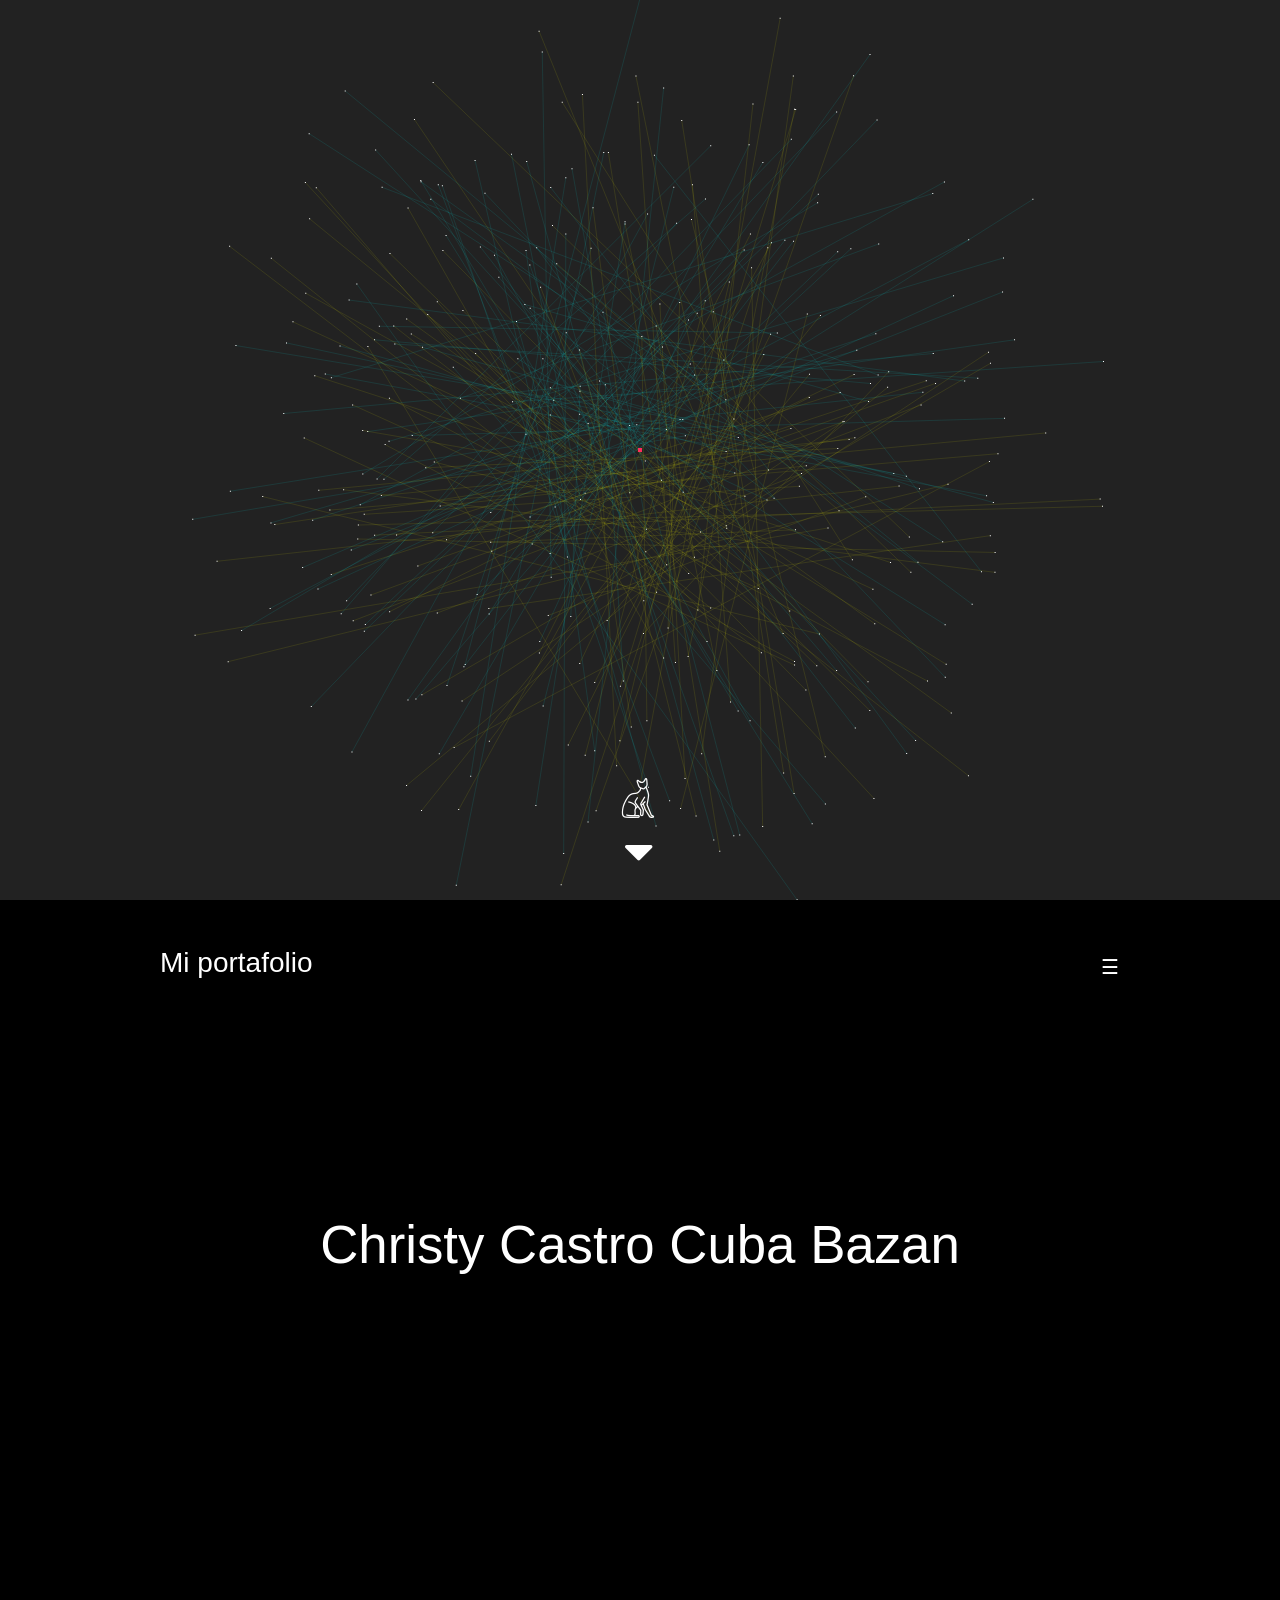
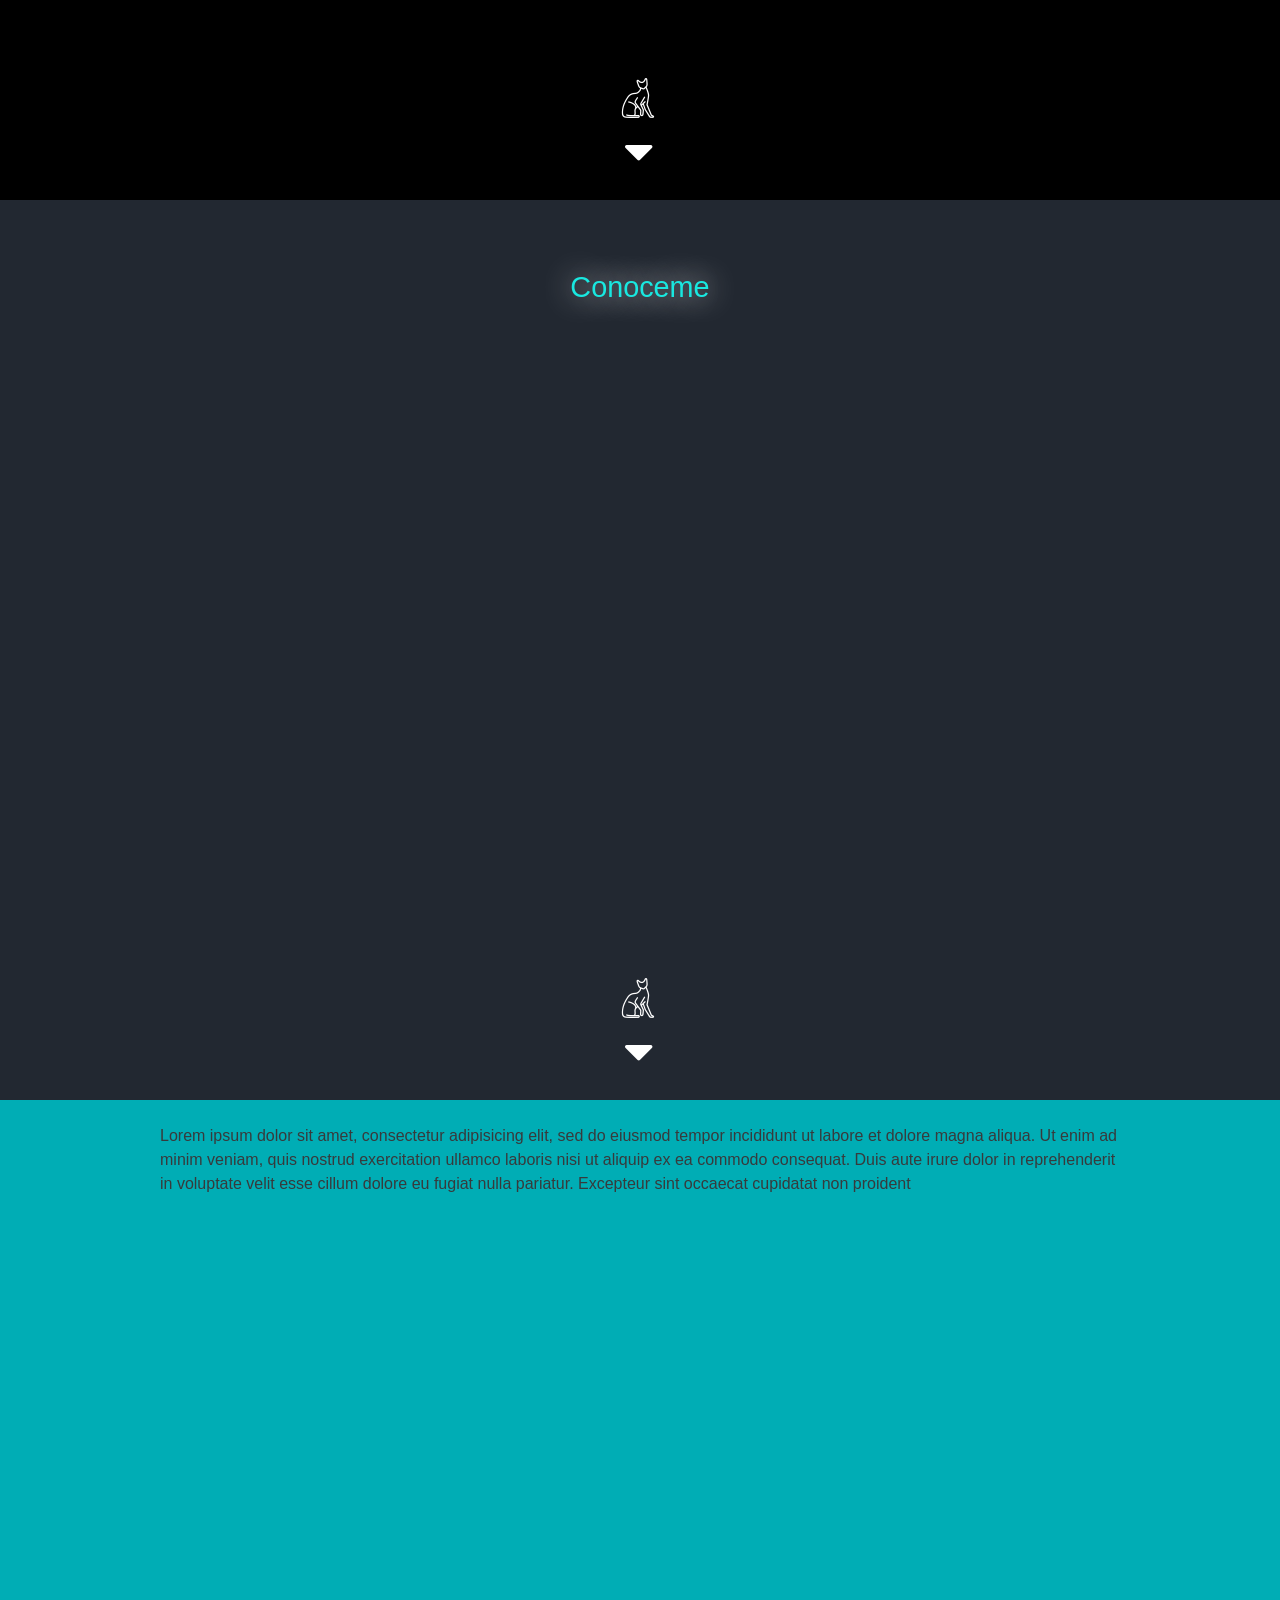
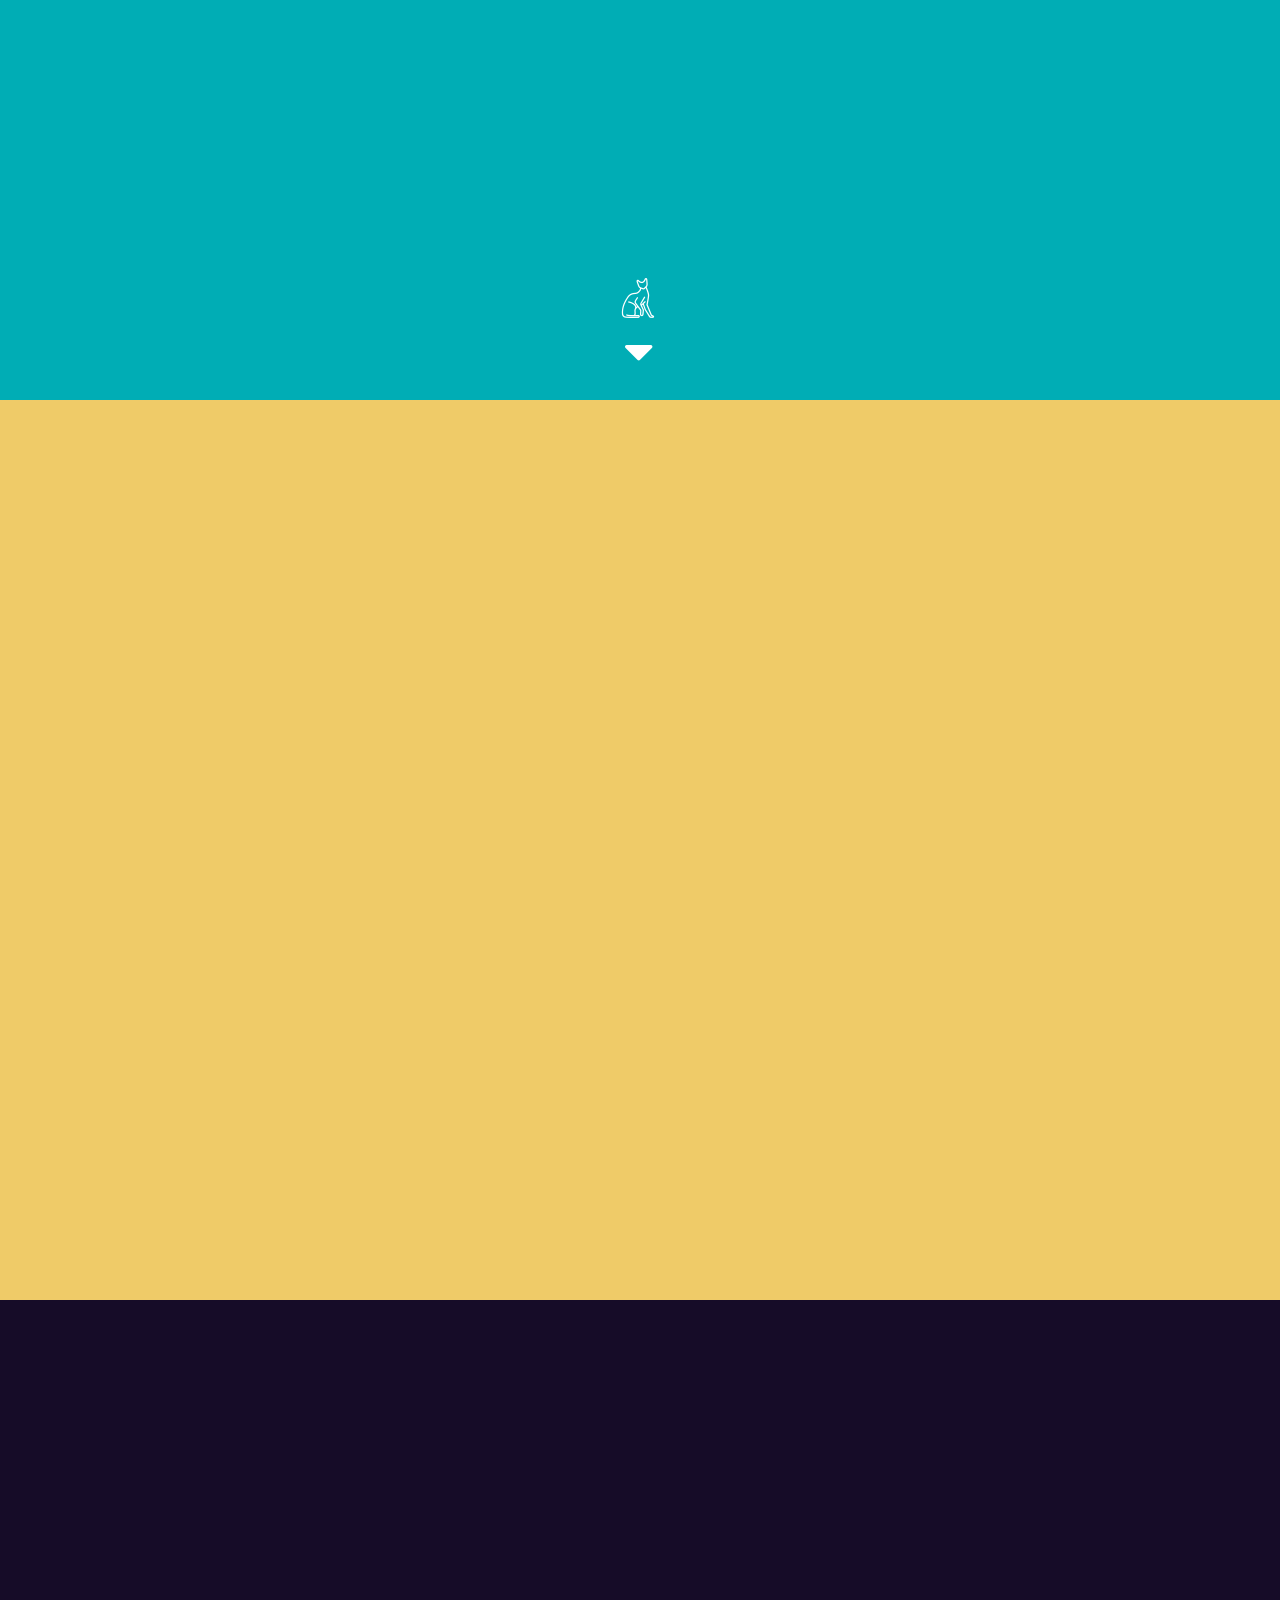
==== index.html @ 49b7a466 "realizando portafolio" ====
<!DOCTYPE html>
<html lang="en">
<head>
	<link rel="stylesheet" type="text/css" href="css/bootstrap.min.css">
	<link rel="stylesheet" type="text/css" href="css/font/flaticon.css">
	<link rel="stylesheet" type="text/css" href="css/fonts/font-awesome.min.css">
	<link rel="stylesheet" type="text/css" href="css/main.css">
	<title>Margarita Christy Castro Cuba Bazan</title>
</head>
<body>
	<div class="intro fadeInDown" id="pt">
		<div class="cajaCanvas fadeBotonLoad">
			<i class="flaticon-devon-rex-cat flechaAbajo"></i>
			<i class="fa-caret-down fa fa-3x m-b-2 flechaAbajo" id="first"></i>
		</div>
	</div>
	<section class="falsoSection">
		<nav class="navbar navfix p-t-3 p-b-2">
			<div class="container">
				<h3 class="list-inline-item">Mi portafolio</h3>
				<button class="navbar-toggler botonCollapse p-r-0" type="button">☰</button>
			</div>
		</nav>
		<div class="menuBox collapse">
			<div class="container p-t-1">
				<i class="flaticon-siamese-cat gatoIcon botonCollapse"></i>
			</div>
			<ul class="nav navbar-nav menu">
				<li class="nav navbar"><a href="#primerSlid">uno</a></li>
				<li class="nav navbar">dps</li>
				<li class="nav navbar">tres</li>
			</ul>
		</div>
	</section>
	<section class="primerSlid" id="primerSlid">
		<video class="videoPlay hidden-sm-down" autoplay loop id="video-background" preload="img/javascript.gif"  muted>
			<source src="img/leonardsoosaymissfitmp4.mp4" type="video/mp4">
		</video>
		<div class="jumbotron text-xs-center jumbo">
			<h1>Christy Castro Cuba Bazan</h1>
		</div>
		<div class="cajaCanvas uno">
			<i class="flaticon-devon-rex-cat flechaAbajo"></i>
			<i class="fa-caret-down fa fa-3x m-b-2 flechaAbajo" id="second"></i>
		</div>
	</section>
	<section class="segundoSlid p-t-2">
		<div class="container text-xs-center p-t-3">
		<h3 class="nombre">Conoceme</h3>
			<div class="row text-justify">
				<div class="push-sm-1 pull-sm-0 push-sm-1 pull-sm-0 col-xs-12 col-sm-6 col-lg-6 colIzq">
					<img src="img/miaw.jpg" alt="christy" width="100%" class="ego">
				</div>
				<div class="push-sm-0 pull-sm-1 col-xs-12 col-sm-6 col-lg-6 colDer">
					<div class="aboutMe">
						Lorem ipsum dolor sit amet, consectetur adipisicing elit, sed do eiusmod
						tempor incididunt ut labore et dolore magna aliqua. Ut enim ad minim veniam,
						quis nostrud exercitation ullamco laboris nisi ut aliquip ex ea commodo
						consequat. Duis aute irure dolor in reprehenderit in voluptate velit esse
						cillum dolore eu fugiat nulla pariatur. Excepteur sint occaecat cupidatat non
						proident, sunt in culpa qui officia deserunt mollit anim id est laborum.
					</div>
				</div>
			</div>
		</div>
		<div class="cajaCanvas uno">
			<i class="flaticon-devon-rex-cat flechaAbajo"></i>
			<i class="fa-caret-down fa fa-3x m-b-2 flechaAbajo" id="thirt"></i>
		</div>
	</section>
	<section class="tercerSlid p-t-2">
		<div class="container">
			<div>
				Lorem ipsum dolor sit amet, consectetur adipisicing elit, sed do eiusmod
				tempor incididunt ut labore et dolore magna aliqua. Ut enim ad minim veniam,
				quis nostrud exercitation ullamco laboris nisi ut aliquip ex ea commodo
				consequat. Duis aute irure dolor in reprehenderit in voluptate velit esse
				cillum dolore eu fugiat nulla pariatur. Excepteur sint occaecat cupidatat non
				proident
			</div>
		</div>
		<div class="cajaCanvas uno">
			<i class="flaticon-devon-rex-cat flechaAbajo"></i>
			<i class="fa-caret-down fa fa-3x m-b-2 flechaAbajo" id="forth"></i>
		</div>
	</section>
	<section class="cuartoSlid" id="portafolio">
		
	</section>
	<section class="quintoSlid" id="contactame"></section>
	<script type="text/javascript" src="js/pt.js"></script>
	<script type="text/javascript" src="js/pair.collinear.js"></script>
	<script type="text/javascript" src="js/jquery.min.js"></script>
	<script type="text/javascript" src="js/bootstrap.min.js"></script>
	<script type="text/javascript" src="js/main.js"></script>
	<script type="text/javascript" src="js/app.js"></script>
</body>
</html>
---- css/font/flaticon.css ----
/*
  	Flaticon icon font: Flaticon
  	Creation date: 22/06/2016 15:28
  	*/

@font-face {
  font-family: "Flaticon";
  src: url("./Flaticon.eot");
  src: url("./Flaticon.eot?#iefix") format("embedded-opentype"),
       url("./Flaticon.woff") format("woff"),
       url("./Flaticon.ttf") format("truetype"),
       url("./Flaticon.svg#Flaticon") format("svg");
  font-weight: normal;
  font-style: normal;
}

@media screen and (-webkit-min-device-pixel-ratio:0) {
  @font-face {
    font-family: "Flaticon";
    src: url("./Flaticon.svg#Flaticon") format("svg");
  }
}

[class^="flaticon-"]:before, [class*=" flaticon-"]:before,
[class^="flaticon-"]:after, [class*=" flaticon-"]:after {   
  font-family: Flaticon;
        font-size: 40px;
font-style: normal;
margin-left: 20px;
}

.flaticon-abyssinian-cat:before { content: "\f100"; }
.flaticon-american-curl-cat:before { content: "\f101"; }
.flaticon-ashera-cat:before { content: "\f102"; }
.flaticon-bengal-cat:before { content: "\f103"; }
.flaticon-british-shorthair-cat:before { content: "\f104"; }
.flaticon-cornish-rex-cat:before { content: "\f105"; }
.flaticon-devon-rex-cat:before { content: "\f106"; }
.flaticon-egyptian-cat:before { content: "\f107"; }
.flaticon-exotic-shorthair-cat:before { content: "\f108"; }
.flaticon-japanese-bobtail-cat:before { content: "\f109"; }
.flaticon-javanese-cat:before { content: "\f10a"; }
.flaticon-kuril-bobtail-cat:before { content: "\f10b"; }
.flaticon-maine-coon-cat:before { content: "\f10c"; }
.flaticon-norwegian-forest-cat:before { content: "\f10d"; }
.flaticon-oriental-cat:before { content: "\f10e"; }
.flaticon-persian-cat:before { content: "\f10f"; }
.flaticon-peterbald-cat:before { content: "\f110"; }
.flaticon-pixie-bob-cat:before { content: "\f111"; }
.flaticon-ragdoll-cat:before { content: "\f112"; }
.flaticon-russian-blue-cat:before { content: "\f113"; }
.flaticon-savannah-cat:before { content: "\f114"; }
.flaticon-scottish-fold-cat:before { content: "\f115"; }
.flaticon-selkirk-rex-cat:before { content: "\f116"; }
.flaticon-siamese-cat:before { content: "\f117"; }
.flaticon-siberian-cat:before { content: "\f118"; }
.flaticon-singapura-cat:before { content: "\f119"; }
.flaticon-snowshoe-cat:before { content: "\f11a"; }
.flaticon-sphynx-cat:before { content: "\f11b"; }
.flaticon-toyger-cat:before { content: "\f11c"; }
.flaticon-turkish-angora-cat:before { content: "\f11d"; }
---- css/main.css ----
/* body */
*{
	padding: 0;
	margin: 0;
	box-sizing: border-box;
}

body{
	background: black;
	overflow: hidden;
}

/* intro canvas */

.cajaCanvas{
	position: absolute;
    bottom: 0;
    text-align: center;
    left: 50%;
    margin-left: -22px;
    color: white;
}

.fadeBotonLoad{
	animation:uno ease-in 1;
	animation-duration:3s;
}
@keyframes uno { from { opacity:0; } to { opacity:1; } }

.fadeFirst{
	opacity: 0;
	transition: opacity 1s;
}

.fadeInDown{
	animation:fadeIn ease-in 1;
	animation-duration:1s;
}
@keyframes fadeIn { from { opacity:0; } to { opacity:1; } }

.flechaAbajo{
    display: block;
    cursor: pointer;
}

.intro{
	height: 100vh;
/*	width: 100%;	
*/}

/* seccion falsa/ navbar sticky*/

button:focus {
    outline: none;
}

.botonCollapse{
	color: white;
	float: right;
}

.container{
	max-width: 990px;
}

.falsoSection{
	width: 100%;
	height: 100vh;
	position: absolute;
}

.navfix{
	color: white;
	z-index: 1;
	width: 100%;
}

/* menu fixed*/

[class^="flaticon-"]:before{
	margin: 0;
}

.gatoIcon{
	color: white;
	float: right;
	padding: 18px 2px;
}

.menu{
    color: white;
    position: absolute;
    top: 25%;
    width: 100%;
    text-align: center;
}

.menuBox{
    position: fixed;
    width: 100%;
    height: 100%;
    background-color: rgba(23, 27, 33, 0.66);
    top: 0;
    z-index: 999;
}

/* primera seccion */

h1{
	font-size: 330%;
}

.jumbo{
	position: relative;
	top: 28%;
	background-color: transparent;
	color: white;
}

.primerSlid{
	background: linear-gradient( rgba(0, 0, 0, 0.6), rgba(0, 0, 0, -0.7));
	width: 100%;
	position: relative;
	height: 100vh;
}

@media (max-width: 780px){
	.primerSlid{
		background:linear-gradient( rgba(0, 0, 0, 0.6), rgba(0, 0, 0, -0.3)), url(../img/porfavor.jpg);
		background-size: cover;
		background-position: center;
	}
}

.videoPlay{
    position: fixed;
    z-index: -1;
    width: 100%;
}

/* segundo section*/

.aboutMe{
    bottom: 280px;
    position: relative;
}

.colDer{
	padding-left: 10%;
	padding-top: 17%;
}

.colIzq, .colDer{
	opacity: 0;
}
.colIzq{
	padding-right: 10%;
	padding-top: 3%;
}

.ego{
	position: relative;
	top: 340px;
}

.nombre{
	color: #19e8e0;
    text-shadow: 0px 0px 30px #f5f4f5;
    font-size: 180%;
}

.segundoSlid{
	background-color: #222831;
	color: #00FFF5;
}

.segundoSlid,.tercerSlid,.cuartoSlid,.quintoSlid {
	height: 100vh;
	position: relative;

}

@media screen and (min-width: 0px) and (max-width: 544px) {
    [class*="colIzq"] {
        padding: 20px 80px 0;
    }
    [class*="colDer"] {
        padding: 30px 55px 0;    	
    }
}

/* tercer section */

.tercerSlid{
	background-color: #00ADB5;
}

/* cuarto section */

.cuartoSlid{
	background-color: #EFCB68;
}

/* quinto section */

.quintoSlid{
	background-color: #160C28;
}

.hoverAuto{
	opacity: 0;
    transition: opacity .6s cubic-bezier(0.645,.045,.355,1);
}
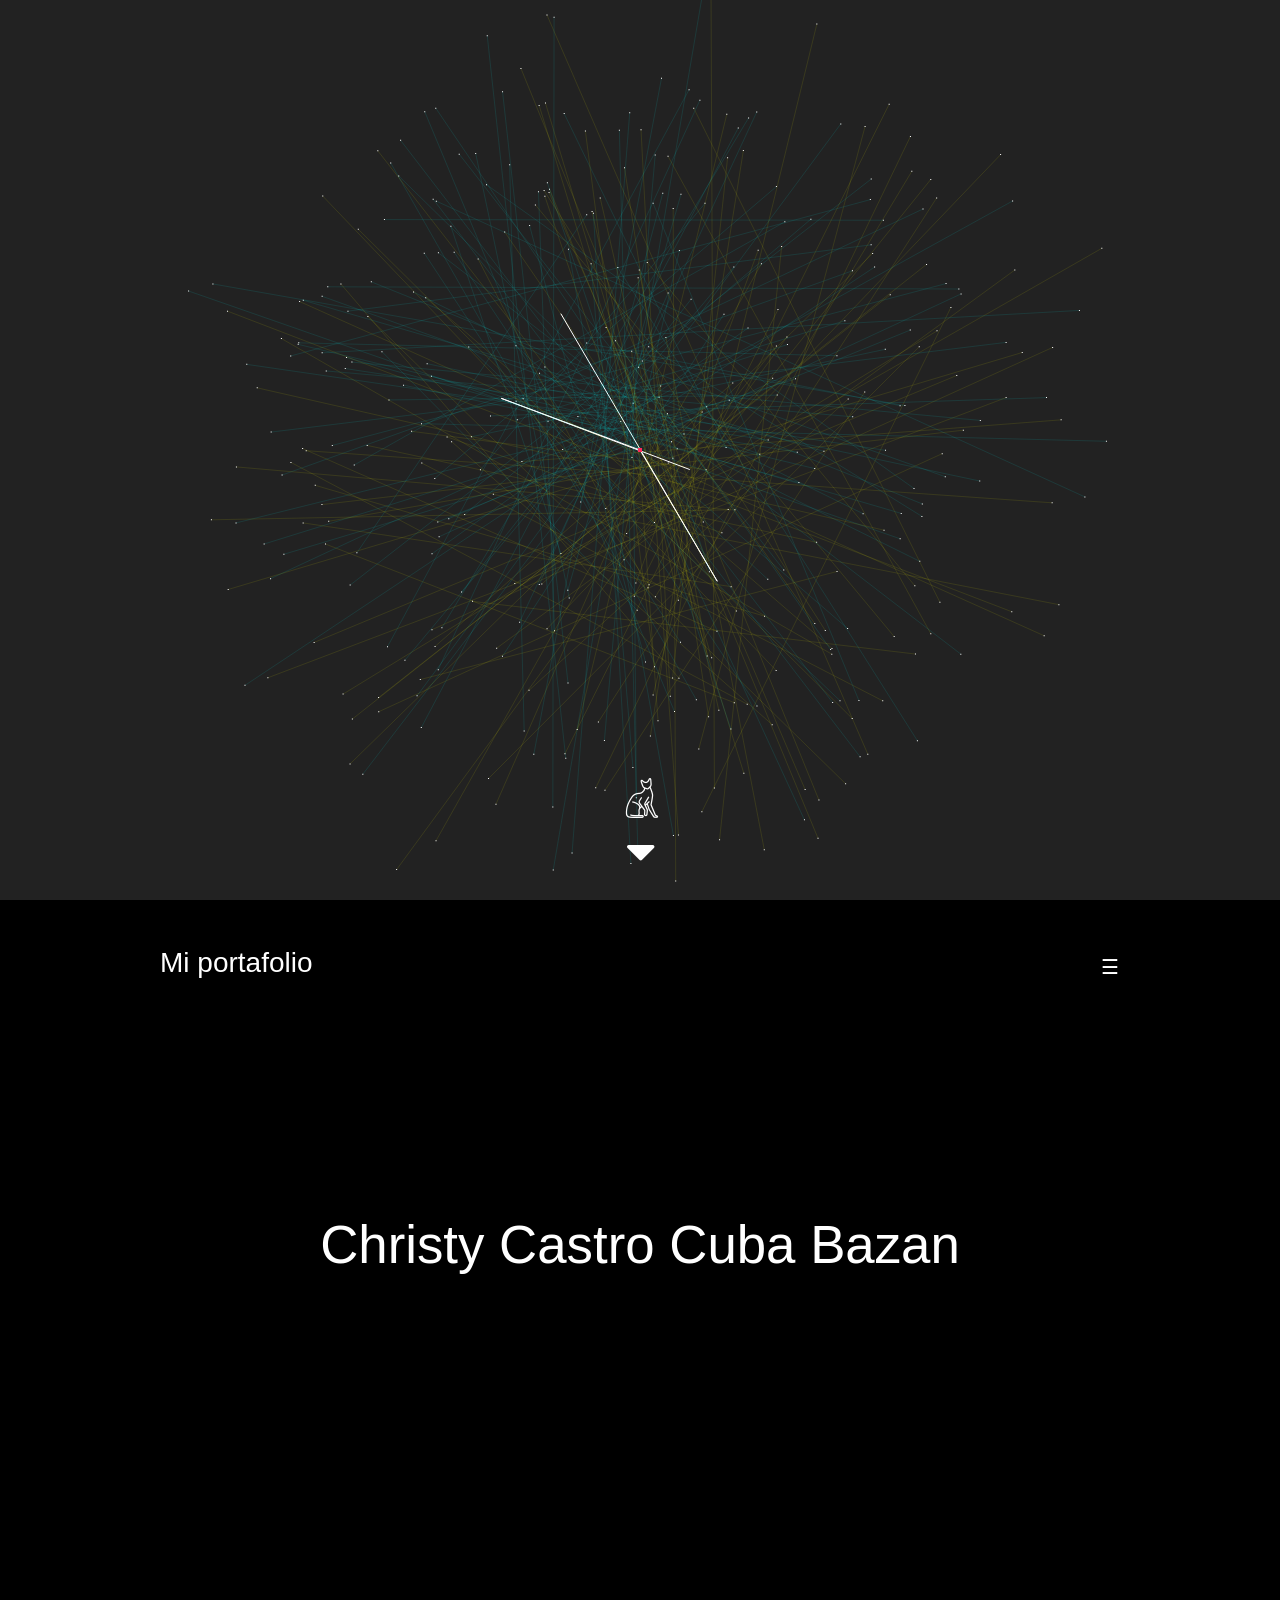
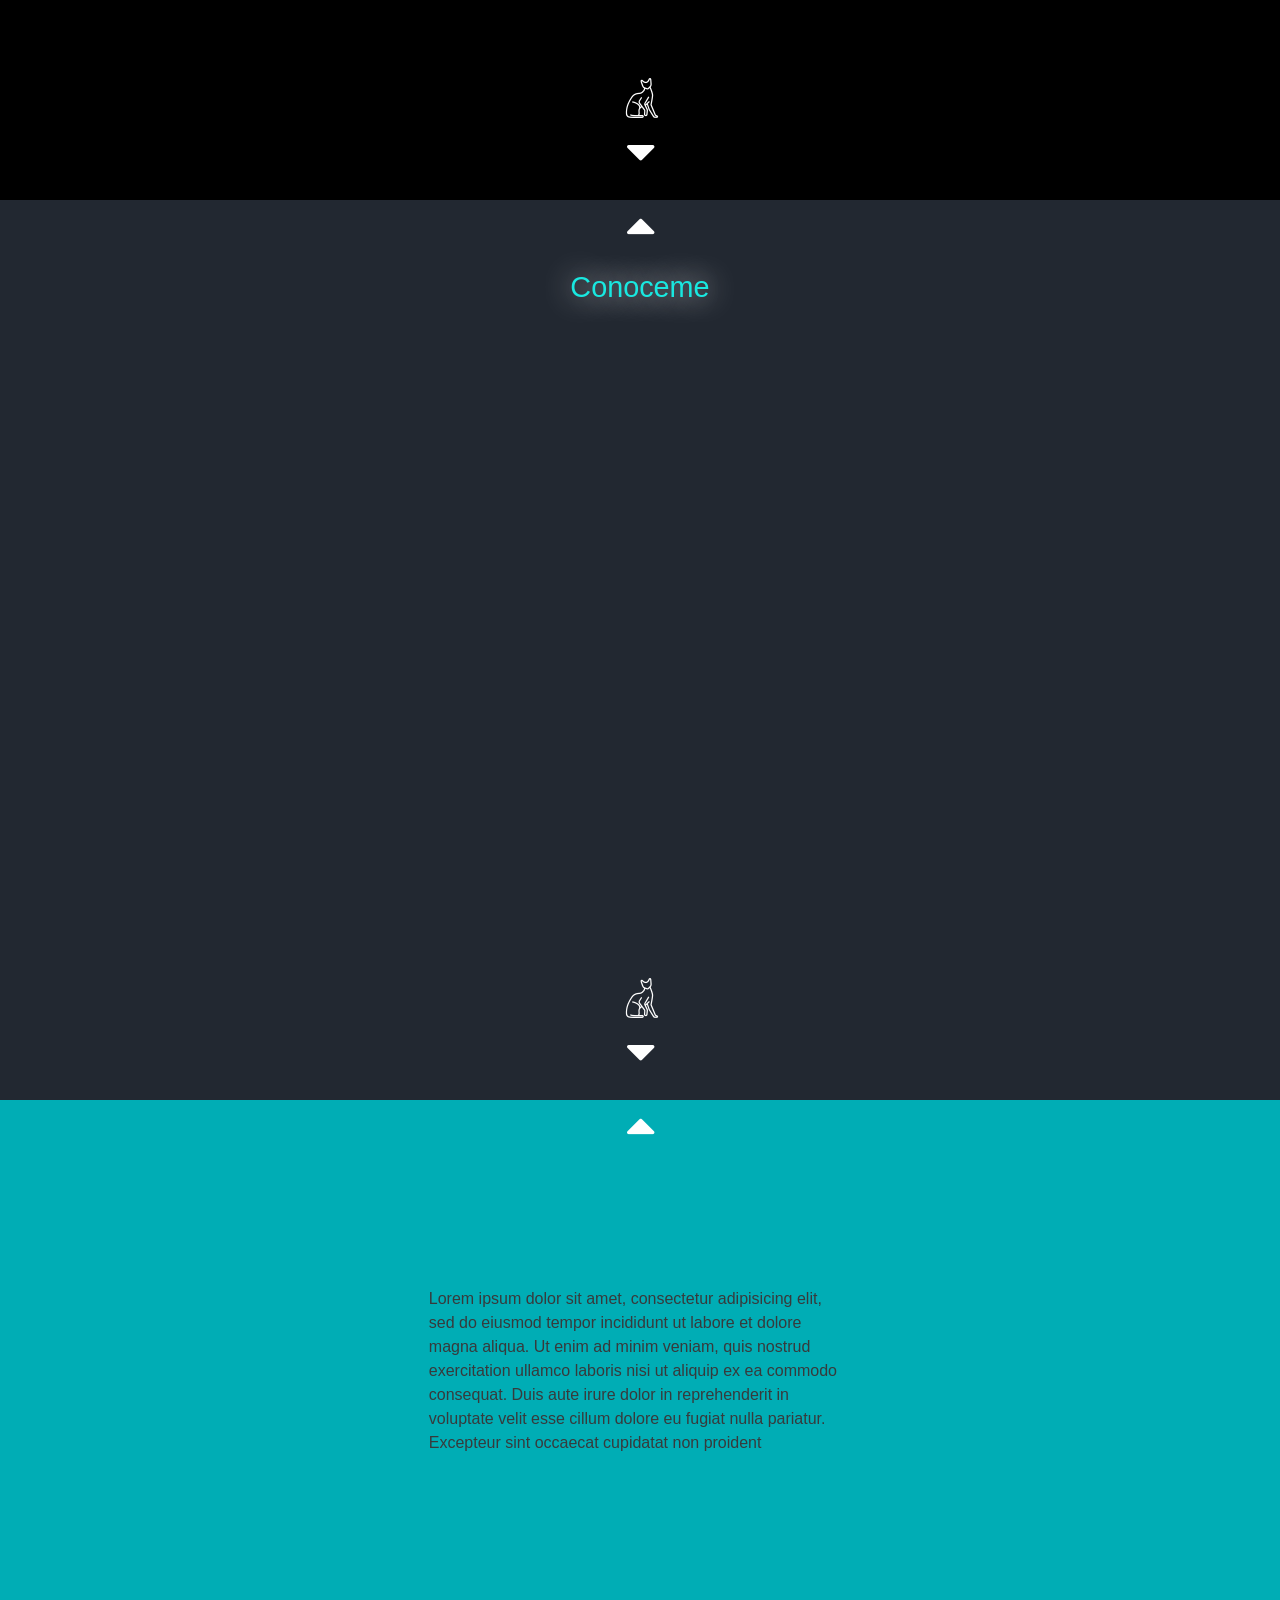
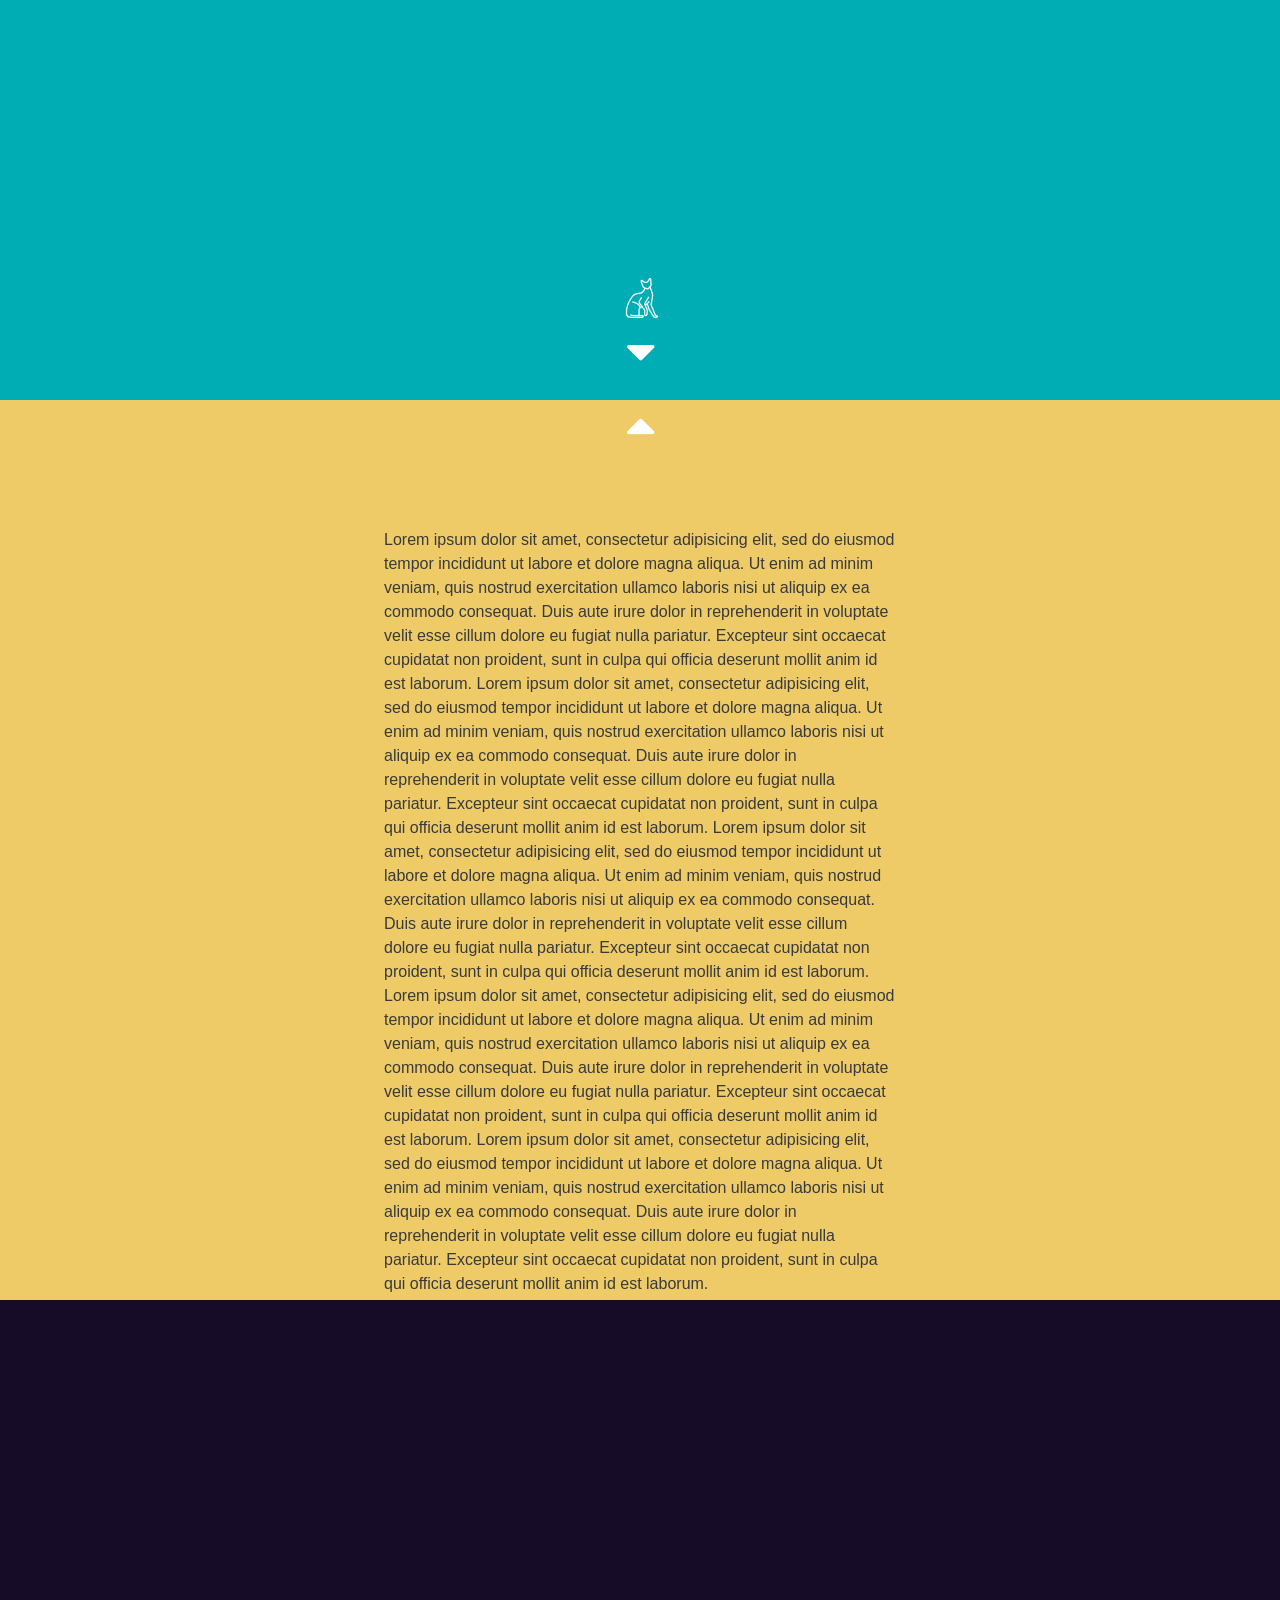
==== commit 3cab5d7c: "version 1" ====
--- a/index.html
+++ b/index.html
@@ -21,14 +21,14 @@
 				<button class="navbar-toggler botonCollapse p-r-0" type="button">☰</button>
 			</div>
 		</nav>
-		<div class="menuBox collapse">
-			<div class="container p-t-1">
+		<div class="menuBox collapse" id="remover">
+			<div class="container p-t-1" >
 				<i class="flaticon-siamese-cat gatoIcon botonCollapse"></i>
 			</div>
-			<ul class="nav navbar-nav menu">
+			<ul class="nav navbar-nav menu" >
 				<li class="nav navbar"><a href="#primerSlid">uno</a></li>
-				<li class="nav navbar">dps</li>
-				<li class="nav navbar">tres</li>
+				<li class="nav navbar"><a href="#segundoSlid">dps</a></li>
+				<li class="nav navbar"><a href="#tercerSlid">tres</a></li>
 			</ul>
 		</div>
 	</section>
@@ -41,10 +41,16 @@
 		</div>
 		<div class="cajaCanvas uno">
 			<i class="flaticon-devon-rex-cat flechaAbajo"></i>
-			<i class="fa-caret-down fa fa-3x m-b-2 flechaAbajo" id="second"></i>
+			<a href="#segundoSlid"><i class="fa-caret-down fa fa-3x m-b-2 flechaAbajo" id="second"></i>
+</a>
 		</div>
 	</section>
-	<section class="segundoSlid p-t-2">
+	<section class="segundoSlid p-t-2" id="segundoSlid">
+		<div class="cajaUp uno">
+<!-- 			<i class="flaticon-devon-rex-cat flechaArriba"></i> -->
+		<a href="#primerSlid"><i class="fa-caret-up fa fa-3x m-b-2 flechaArriba" id="t-up"></i>
+</a>
+		</div>
 		<div class="container text-xs-center p-t-3">
 		<h3 class="nombre">Conoceme</h3>
 			<div class="row text-justify">
@@ -65,12 +71,19 @@
 		</div>
 		<div class="cajaCanvas uno">
 			<i class="flaticon-devon-rex-cat flechaAbajo"></i>
-			<i class="fa-caret-down fa fa-3x m-b-2 flechaAbajo" id="thirt"></i>
+			<a href="#tercerSlid"><i class="fa-caret-down fa fa-3x m-b-2 flechaAbajo" id="thirt"></i>
+</a>
 		</div>
 	</section>
-	<section class="tercerSlid p-t-2">
+	<section class="tercerSlid p-t-2" id="tercerSlid">
+		<div class="cajaUp uno">
+<!-- 			<i class="flaticon-devon-rex-cat flechaArriba"></i> -->
+		<a href="#segundoSlid"><i class="fa-caret-up fa fa-3x m-b-2 flechaArriba" id="t-up"></i>
+</a>
+		</div>
 		<div class="container">
 			<div>
+				<div class="skills">
 				Lorem ipsum dolor sit amet, consectetur adipisicing elit, sed do eiusmod
 				tempor incididunt ut labore et dolore magna aliqua. Ut enim ad minim veniam,
 				quis nostrud exercitation ullamco laboris nisi ut aliquip ex ea commodo
@@ -78,14 +91,53 @@
 				cillum dolore eu fugiat nulla pariatur. Excepteur sint occaecat cupidatat non
 				proident
 			</div>
+			</div>
 		</div>
 		<div class="cajaCanvas uno">
 			<i class="flaticon-devon-rex-cat flechaAbajo"></i>
-			<i class="fa-caret-down fa fa-3x m-b-2 flechaAbajo" id="forth"></i>
+			<a href="#cuartoSlid"><i class="fa-caret-down fa fa-3x m-b-2 flechaAbajo" id="forth"></i>
+</a>
 		</div>
 	</section>
-	<section class="cuartoSlid" id="portafolio">
-		
+	<section class="cuartoSlid" id="cuartoSlid">
+		<div class="cajaUp uno">
+<!-- 			<i class="flaticon-devon-rex-cat flechaArriba"></i> -->
+			<a href="#tercerSlid">
+				<i class="fa-caret-up fa fa-3x m-b-2 flechaArriba" id="t-up"></i>
+			</a>
+		</div>
+		<div style="padding:10% 30%">
+			Lorem ipsum dolor sit amet, consectetur adipisicing elit, sed do eiusmod
+			tempor incididunt ut labore et dolore magna aliqua. Ut enim ad minim veniam,
+			quis nostrud exercitation ullamco laboris nisi ut aliquip ex ea commodo
+			consequat. Duis aute irure dolor in reprehenderit in voluptate velit esse
+			cillum dolore eu fugiat nulla pariatur. Excepteur sint occaecat cupidatat non
+			proident, sunt in culpa qui officia deserunt mollit anim id est laborum.
+			Lorem ipsum dolor sit amet, consectetur adipisicing elit, sed do eiusmod
+			tempor incididunt ut labore et dolore magna aliqua. Ut enim ad minim veniam,
+			quis nostrud exercitation ullamco laboris nisi ut aliquip ex ea commodo
+			consequat. Duis aute irure dolor in reprehenderit in voluptate velit esse
+			cillum dolore eu fugiat nulla pariatur. Excepteur sint occaecat cupidatat non
+			proident, sunt in culpa qui officia deserunt mollit anim id est laborum.
+			Lorem ipsum dolor sit amet, consectetur adipisicing elit, sed do eiusmod
+			tempor incididunt ut labore et dolore magna aliqua. Ut enim ad minim veniam,
+			quis nostrud exercitation ullamco laboris nisi ut aliquip ex ea commodo
+			consequat. Duis aute irure dolor in reprehenderit in voluptate velit esse
+			cillum dolore eu fugiat nulla pariatur. Excepteur sint occaecat cupidatat non
+			proident, sunt in culpa qui officia deserunt mollit anim id est laborum.
+			Lorem ipsum dolor sit amet, consectetur adipisicing elit, sed do eiusmod
+			tempor incididunt ut labore et dolore magna aliqua. Ut enim ad minim veniam,
+			quis nostrud exercitation ullamco laboris nisi ut aliquip ex ea commodo
+			consequat. Duis aute irure dolor in reprehenderit in voluptate velit esse
+			cillum dolore eu fugiat nulla pariatur. Excepteur sint occaecat cupidatat non
+			proident, sunt in culpa qui officia deserunt mollit anim id est laborum.
+			Lorem ipsum dolor sit amet, consectetur adipisicing elit, sed do eiusmod
+			tempor incididunt ut labore et dolore magna aliqua. Ut enim ad minim veniam,
+			quis nostrud exercitation ullamco laboris nisi ut aliquip ex ea commodo
+			consequat. Duis aute irure dolor in reprehenderit in voluptate velit esse
+			cillum dolore eu fugiat nulla pariatur. Excepteur sint occaecat cupidatat non
+			proident, sunt in culpa qui officia deserunt mollit anim id est laborum.
+		</div>
 	</section>
 	<section class="quintoSlid" id="contactame"></section>
 	<script type="text/javascript" src="js/pt.js"></script>
--- a/css/main.css
+++ b/css/main.css
@@ -7,18 +7,22 @@
 
 body{
 	background: black;
-	overflow: hidden;
+	/*overflow: hidden;*/
 }
 
 /* intro canvas */
 
+.cajaCanvas, .cajaUp{
+	position: absolute;
+    z-index: 1;
+    left: 49%;
+    cursor: pointer;
+}
+
 .cajaCanvas{
-	position: absolute;
     bottom: 0;
-    text-align: center;
-    left: 50%;
-    margin-left: -22px;
-    color: white;
+    /* text-align: center; */
+    /* margin-left: -22px; */
 }
 
 .fadeBotonLoad{
@@ -40,7 +44,15 @@
 
 .flechaAbajo{
     display: block;
-    cursor: pointer;
+    color: white;
+}
+
+.cajaCanvas a:hover{
+	color: transparent;
+}
+
+.flaticon-devon-rex-cat{
+	margin-left: -5px;
 }
 
 .intro{
@@ -70,6 +82,7 @@
 }
 
 .navfix{
+	position: fixed;
 	color: white;
 	z-index: 1;
 	width: 100%;
@@ -138,13 +151,17 @@
     width: 100%;
 }
 
-/* segundo section*/
+/* segundo section / cajaUp */
 
 .aboutMe{
     bottom: 280px;
     position: relative;
 }
 
+.cajaUp{
+    top: 0;
+}
+
 .colDer{
 	padding-left: 10%;
 	padding-top: 17%;
@@ -161,6 +178,10 @@
 .ego{
 	position: relative;
 	top: 340px;
+}
+
+.flechaArriba{
+	color: white;
 }
 
 .nombre{
@@ -169,12 +190,16 @@
     font-size: 180%;
 }
 
+.t-up{
+	position: absolute;
+}
+
 .segundoSlid{
 	background-color: #222831;
 	color: #00FFF5;
 }
 
-.segundoSlid,.tercerSlid,.cuartoSlid,.quintoSlid {
+.segundoSlid,.tercerSlid,.quintoSlid {
 	height: 100vh;
 	position: relative;
 
@@ -191,6 +216,10 @@
 
 /* tercer section */
 
+.skills{
+	padding: 17% 28%;
+}
+
 .tercerSlid{
 	background-color: #00ADB5;
 }
@@ -199,6 +228,9 @@
 
 .cuartoSlid{
 	background-color: #EFCB68;
+	position: relative;
+	height: 100vh;
+	overflow-y: auto;
 }
 
 /* quinto section */
